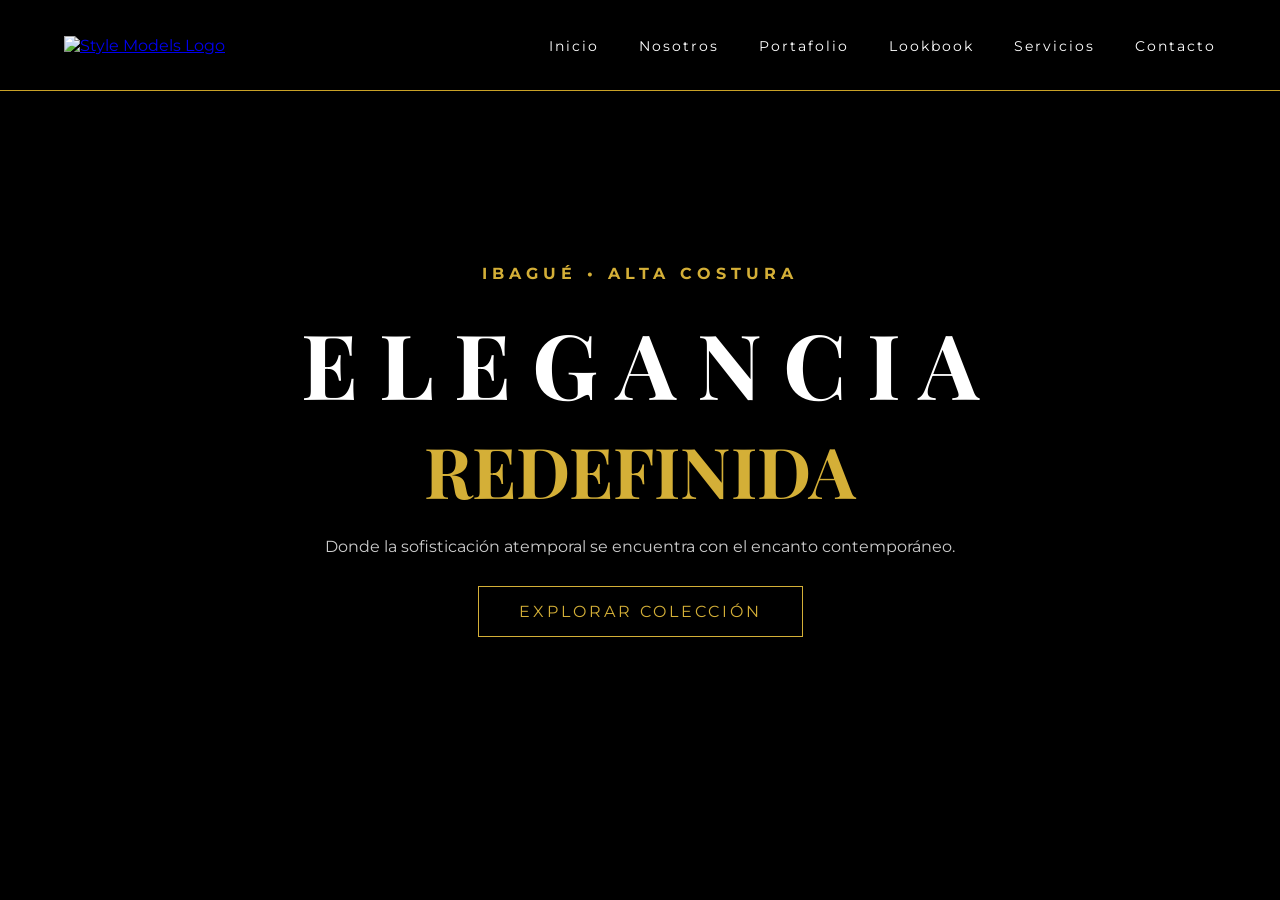
==== index.html @ 7d318db4 "Cambios de estilo de menu" ====
<!DOCTYPE html>
<html lang="es">

<head>
<meta charset="UTF-8">
<meta name="viewport" content="width=device-width, initial-scale=1.0">

<title>Style Models</title>

<link rel="stylesheet" href="css/style.css">

<script src="js/script.js"></script>


<link href="https://fonts.googleapis.com/css2?family=Playfair+Display:wght@400;600&family=Montserrat:wght@300;400&display=swap" rel="stylesheet">


<style>

</style>

</head>

<body>

<header class="header">

<div class="container nav-container">

<div class="logo">
<a href="index.html">
<img src="img/logo-horizontal.png" alt="Style Models Logo">
</a>
</div>

<nav>
<ul class="menu">

<li><a href="index.html">Inicio</a></li>
<li><a href="nosotros.html">Nosotros</a></li>
<li><a href="portafolio.html">Portafolio</a></li>
<li><a href="lookbook.html">Lookbook</a></li>
<li><a href="servicios.html">Servicios</a></li>
<li><a href="contactos.html">Contacto</a></li>

</ul>
</nav>

</div>

</header>


<section class="hero" style="background-image:url('img/hero.jpg');">

<div class="hero-content">

<h4>IBAGUÉ • ALTA COSTURA</h4>

<h1>
<span class="white">E L E G A N C I A</span><br>
</h1>
<h1>
<span class="gold">REDEFINIDA</span>
</h1>

<p>
Donde la sofisticación atemporal se encuentra con el encanto contemporáneo.
</p>

<a href="portafolio.html" class="btn">EXPLORAR COLECCIÓN</a>

</div>

</section>


<script src="js/script.js"></script>



</body>
</html>
---- css/style.css ----
*{
margin:0;
padding:0;
box-sizing:border-box;
}

body{

font-family:'Montserrat', sans-serif;
background:#000;
color:#fff;

}

/* NAVBAR */

.navegar{

display:flex;
justify-content:space-between;
align-items:center;
padding:25px 80px;
background:#000;

}

.logo span{

font-family:'Playfair Display', serif;
font-size:26px;
color:#d4af37;
letter-spacing:4px;

}

.logo p{

font-size:12px;
letter-spacing:3px;

}

.menu{

display:flex;
gap:30px;
list-style:none;

}

.menu a{

color:white;
text-decoration:none;
font-size:14px;
letter-spacing:2px;

}

.menu a:hover{

color:#d4af37;

}

/* HERO */

.hero{

height:100vh;
background-image: url("C:\Users\admin\Desktop\HTML, CSS, JS\PaginaOficialStyleModels\Imagenes\FondoInicio.png");
background-size: cover;
background-position: center;
background-repeat: no-repeat;

display:flex;
justify-content:center;
align-items:center;
text-align:center;

}

.hero-content h4{

color:#d4af37;
letter-spacing:5px;
margin-bottom:20px;

}

.hero-content h1{

font-family:'Playfair Display', serif;
font-size:70px;

}

.white{

color:white;

}

.gold{

color:#d4af37;

}

.hero-content p{

margin-top:20px;
color:#ccc;

}

.btn{

display:inline-block;
margin-top:30px;
padding:15px 40px;
border:1px solid #d4af37;
color:#d4af37;
text-decoration:none;
letter-spacing:3px;

}

/* ABOUT */

.about{

padding:120px 80px;

}

.about-header{

text-align:center;
margin-bottom:60px;

}

.subtitle{

color:#d4af37;
letter-spacing:5px;

}

.about-header h2{

font-family:'Playfair Display', serif;
font-size:50px;

}

.about-container{

display:grid;
grid-template-columns:1fr 1fr;
gap:50px;

}

.about-img img{

width:100%;

}

/* VALORES */

.valores{

padding:120px 80px;
text-align:center;

}

.valores-grid{

display:grid;
grid-template-columns:repeat(3,1fr);
gap:40px;
margin-top:50px;

}

.valor{

border:1px solid #d4af37;
padding:30px;

}

.valor p{

color:#ccc;

}

/* HEADER */

.header{

width:100%;
background:black;
border-bottom:1px solid #111;

}

/* CONTENEDOR GENERAL */

.container{

width:90%;
max-width:1200px;
margin:auto;

}

/* NAVBAR */

.nav-container{

display:flex;
align-items:center;
justify-content:space-between;
height:90px;

}

/* LOGO */

.logo span{

font-family:'Playfair Display', serif;
font-size:28px;
color:#d4af37;
letter-spacing:6px;

}

.logo p{

font-size:12px;
letter-spacing:4px;
color:white;

}

/* MENU */

.menu{

display:flex;
gap:40px;
list-style:none;

}

.menu a{

text-decoration:none;
color:white;
font-size:14px;
letter-spacing:2px;
transition:0.3s;

}

.menu a:hover{

color:#d4af37;

}


/* PORTFOLIO HERO */

.portfolio-hero{

padding:120px 0;
text-align:center;
background:#050505;

}

.portfolio-hero h1{

font-family:'Playfair Display', serif;
font-size:60px;
letter-spacing:5px;

}

.portfolio-hero p{

margin-top:20px;
color:#bbb;

}


/* GALERIA */

.portfolio{

padding:100px 0;

}

.portfolio-grid{

display:grid;
grid-template-columns:repeat(3,1fr);
gap:30px;

}

.model{

position:relative;
overflow:hidden;

}

.model img{

width:100%;
display:block;
transition:0.4s;

}

.model:hover img{

transform:scale(1.1);

}

/* OVERLAY */

.overlay{

position:absolute;
bottom:0;
left:0;
right:0;
background:rgba(0,0,0,0.6);
color:white;
padding:20px;
text-align:center;
opacity:0;
transition:0.4s;

}

.model:hover .overlay{

opacity:1;

}

.overlay h3{

color:#d4af37;
letter-spacing:3px;

}


/* RESPONSIVE */

@media(max-width:900px){

.portfolio-grid{

grid-template-columns:1fr 1fr;

}

}

@media(max-width:600px){

.portfolio-grid{

grid-template-columns:1fr;

}

}


/* ========================= */
/* ESTILOS SOLO PARA NOSOTROS.HTML */
/* ========================= */

/* CONTENEDOR GENERAL */
.about{
padding:120px 80px;
}

/* TITULO */
.about h1{
font-family:'Playfair Display', serif;
font-size:50px;
margin-bottom:50px;
}

/* SUBTITULO */
.subtitle{
color:#d4af37;
letter-spacing:4px;
margin-bottom:10px;
}

/* CONTENIDO TEXTO + IMAGEN */

.about-container{
display:grid;
grid-template-columns:1fr 1fr;
gap:50px;
margin-top:40px;
}

.about-text h2{
font-family:'Playfair Display', serif;
margin-bottom:20px;
}

.about-text p{
color:#ccc;
line-height:1.8;
margin-bottom:20px;
}

/* IMAGEN */

.about-image img{
width:100%;
}

/* ESTADISTICAS */

.stats{
display:grid;
grid-template-columns:repeat(4,1fr);
gap:40px;
margin-top:80px;
text-align:center;
}

.stat h3{
font-size:40px;
color:#d4af37;
}

.stat p{
font-size:13px;
letter-spacing:2px;
margin-top:10px;
color:#aaa;
}

/* VALORES */

.values-title{
font-family:'Playfair Display', serif;
font-size:40px;
text-align:center;
margin-top:120px;
margin-bottom:40px;
}

.values{
display:grid;
grid-template-columns:repeat(3,1fr);
gap:30px;
}

.value-card{
border:1px solid #d4af37;
padding:30px;
text-align:center;
}

.value-card h3{
color:#d4af37;
margin-bottom:15px;
letter-spacing:2px;
}

.value-card p{
color:#ccc;
font-size:14px;
}

/* FRASE */

.quote{
text-align:center;
margin-top:80px;
font-style:italic;
color:#bbb;
}

.quote span{
display:block;
margin-top:10px;
color:#d4af37;
}

/* ========================= */
/* PORTAFOLIO PAGE */
/* ========================= */

.portfolio-hero{

text-align:center;
padding:120px 20px;
background:#050505;

}

.portfolio-hero h1{

font-family:'Playfair Display', serif;
font-size:70px;
letter-spacing:6px;
margin:20px 0;


}

.portfolio-text{

max-width:700px;
margin:auto;
color:#aaa;
line-height:1.6;

}

/* GALERIA MODELOS */

.portfolio-models{

padding:80px 80px;

}

.portfolio-grid{

display:grid;
grid-template-columns:repeat(4,1fr);
gap:30px;

}

/* CARD MODELO */

.model-card{

position:relative;
overflow:hidden;

}

.model-card img{

width:100%;
display:block;
transition:0.4s;

}

/* HOVER */

.model-card:hover img{

transform:scale(1.1);
filter:brightness(60%);

}

/* NOMBRE */

.model-name{

position:absolute;
bottom:20px;
left:20px;
color:white;
font-size:14px;
letter-spacing:3px;
font-family:'Playfair Display', serif;

}

/* FOOTER */

.portfolio-footer{

text-align:center;
padding:60px 20px;
letter-spacing:4px;
color:#888;
font-size:13px;

}

/* RESPONSIVE */

@media(max-width:1100px){

.portfolio-grid{

grid-template-columns:repeat(2,1fr);

}

}

@media(max-width:600px){

.portfolio-grid{

grid-template-columns:1fr;

}

}

/* LOOKBOOK */

.lookbook-page{
background:black;
color:white;
font-family:'Playfair Display', serif;
}

/* titulo */

.lookbook-header{
text-align:center;
padding:80px 20px 50px 20px;
}

.lookbook-header .coleccion{
letter-spacing:6px;
font-size:14px;
color:#c9a227;
margin-bottom:10px;
}

.lookbook-header h1{
font-size:70px;
letter-spacing:8px;
font-weight:300;
margin-bottom:20px;
}

.linea{
width:80px;
height:2px;
background:#c9a227;
margin:auto;
}

/* grid */

.lookbook-grid{
width:90%;
margin:auto;
display:grid;
grid-template-columns:repeat(3,1fr);
gap:30px;
padding-bottom:60px;
}

.lookbook-item{
position:relative;
overflow:hidden;
}

.lookbook-item img{
width:100%;
height:420px;
object-fit:cover;
display:block;
transition:0.4s;
}

.lookbook-item:hover img{
transform:scale(1.05);
}

.lookbook-item span{
position:absolute;
bottom:20px;
left:20px;
font-size:18px;
letter-spacing:3px;
}

/* footer */

.lookbook-footer{
text-align:center;
padding:40px;
letter-spacing:4px;
font-size:12px;
color:#aaa;
}


/* ===== SERVICIOS ===== */

.servicios-page{
background:#0a0a0a;
color:white;
font-family:'Playfair Display', serif;
}


/* titulo */

.servicios-header{
text-align:center;
padding:90px 20px 50px;
}

.servicios-sub{
color:#c9a227;
letter-spacing:6px;
font-size:14px;
margin-bottom:10px;
padding-top:60px;
text-align:center;
}

.servicios-header h1{
font-size:70px;
letter-spacing:6px;
font-weight:300;
margin-bottom:20px;
}

.linea-servicios{
width:70px;
height:2px;
background:#c9a227;
margin:auto;
}



/* grid */

.servicios-grid{

width:85%;
margin:auto;

display:grid;
grid-template-columns:repeat(2,1fr);

gap:40px;
padding-bottom:80px;

}


/* card */

.servicio-card{

border:1px solid rgba(201,162,39,0.4);
padding:40px;
transition:0.4s;

}

.servicio-card:hover{
border:1px solid #c9a227;
transform:translateY(-5px);
}


/* icono */

.icono{

width:50px;
height:50px;

border:1px solid #c9a227;

display:flex;
align-items:center;
justify-content:center;

margin-bottom:20px;
}

.icono i{
color:#c9a227;
font-size:20px;
}


/* titulos */

.servicio-card h2{

letter-spacing:4px;
font-weight:400;

margin-bottom:15px;
}


/* texto */

.servicio-card p{

color:#aaa;
line-height:1.6;
margin-bottom:20px;

}


/* tags */

.tags span{

border:1px solid #c9a227;

padding:6px 12px;

margin-right:10px;

font-size:12px;

display:inline-block;

margin-bottom:8px;

color:#c9a227;

}



/* CTA */

.servicios-cta{

text-align:center;

padding:60px 20px;

}

.servicios-cta p{

margin-bottom:30px;

color:#ccc;

letter-spacing:2px;

}

.btn-servicios{

border:1px solid #c9a227;

padding:15px 40px;

text-decoration:none;

color:#c9a227;

letter-spacing:3px;

transition:0.3s;

}

.btn-servicios:hover{

background:#c9a227;

color:black;

}

/* ===== CONTACTO ===== */

.contacto-page{
background:#070707;
color:white;
font-family:'Playfair Display', serif;
}



/* TITULO */

.contacto-header{
text-align:center;
padding:90px 20px 60px;
}

.contacto-sub{
color:#c9a227;
letter-spacing:6px;
font-size:14px;
margin-bottom:10px;
padding-top:60px;
text-align:center;
}

.contacto-header h1{
font-size:70px;
letter-spacing:6px;
font-weight:300;
margin-bottom:20px;
}

.linea-contacto{
width:70px;
height:2px;
background:#c9a227;
margin:auto;
}



/* CONTENEDOR */

.contacto-contenedor{

width:85%;
margin:auto;

display:grid;
grid-template-columns:1fr 1fr;

gap:80px;

padding-bottom:80px;

}



/* INFO */

.contacto-info h2{
font-size:28px;
letter-spacing:3px;
margin-bottom:20px;
}

.contacto-info p{
color:#aaa;
line-height:1.6;
margin-bottom:40px;
}



/* ITEMS */

.info-item{

display:flex;
align-items:flex-start;

gap:20px;

margin-bottom:25px;

}

.icono-contacto{

width:45px;
height:45px;

border:1px solid #c9a227;

display:flex;
align-items:center;
justify-content:center;

}

.icono-contacto i{
color:#c9a227;
}

.info-item h4{
color:#c9a227;
letter-spacing:2px;
font-size:12px;
margin-bottom:5px;
}



/* HORARIO */

.horario{

border:1px solid rgba(201,162,39,0.3);

padding:25px;

margin-top:40px;

}

.horario h4{
color:#c9a227;
letter-spacing:3px;
margin-bottom:20px;
}

.horario-item{

display:flex;
justify-content:space-between;

margin-bottom:10px;

color:#aaa;

}



/* FORMULARIO */

.contacto-form input,
.contacto-form textarea{

width:100%;

background:transparent;

border:none;

border-bottom:1px solid rgba(201,162,39,0.4);

padding:15px 0;

margin-bottom:30px;

color:white;

font-size:14px;

}

.contacto-form textarea{
height:120px;
resize:none;
}



.contacto-form button{

width:100%;

padding:18px;

background:transparent;

border:1px solid #c9a227;

color:#c9a227;

letter-spacing:3px;

cursor:pointer;

transition:0.3s;

}

.contacto-form button:hover{

background:#c9a227;

color:black;

}



/* FOOTER */

.footer-contacto{

border-top:1px solid rgba(201,162,39,0.2);

margin-top:80px;

padding:40px 8%;

display:flex;

justify-content:space-between;

color:#aaa;

font-size:14px;

}

.footer-logo{
color:#c9a227;
letter-spacing:4px;
}

.white{
font-size:90px;
}

/* ===== BARRA DE MENU TRANSPARENTE ===== */

.header{

background: rgba(0,0,0,0.55); /* negro con transparencia */

backdrop-filter: blur(6px); /* efecto vidrio elegante */

border-bottom: 1px solid #c9a227; /* línea dorada abajo */

position: fixed;

width: 100%;

top: 0;

left: 0;

z-index: 1000;

}

/* ===== EFECTO HOVER MENU ===== */

.menu li a{
color: white;
text-decoration: none;
position: relative;
transition: color 0.3s ease;
}


/* texto dorado al pasar el mouse */
.menu li a:hover{
color:#c9a227;
}


/* linea dorada oculta */
.menu li a::after{

content:"";

position:absolute;

left:0;
bottom:-5px;

width:0;

height:2px;

background:#c9a227;

transition:width 0.3s ease;

}


/* linea aparece al pasar el mouse */
.menu li a:hover::after{

width:100%;

}

/* ===== ARREGLO LOOKBOOK HEADER ===== */

.lookbook-header{

padding-top:160px;

text-align:center;

}


.portfolio-hero .subtitle{

color:#c9a227;

letter-spacing:8px;

font-size:14px;

text-transform:uppercase;

}

/* ===== ESTILO COLECCION LOOKBOOK ===== */

.lookbook-header .coleccion{

color:#c9a227;      /* dorado */

letter-spacing:8px;

font-size:14px;

text-transform:uppercase;

font-weight:500;

}

.section-subtitle{
color:#c9a227;
letter-spacing:8px;
font-size:14px;
text-transform:uppercase;
}

/* ===== IMAGEN NOSOTROS ===== */

.about-image img{

width:80%;       /* hace la imagen más pequeña */

max-width:420px; /* tamaño máximo */

height:auto;

border-radius:6px;

display:block;

margin:auto;

}

/* ===== CORRECCIÓN TIPOGRAFÍA DEL MENU EN LOOKBOOK ===== */

.lookbook-page .menu a{
font-family:'Montserrat', sans-serif;
font-size:14px;
letter-spacing:2px;
}

/* ===== AJUSTE TEXTO SECCION NOSOTROS ===== */

.about-text{
margin-left:40px;   /* mueve el texto un poco hacia la derecha */
max-width:520px;    /* mantiene el bloque de texto más elegante */
}

/* ===== AJUSTE POSICIÓN TEXTO SECCIÓN NOSOTROS ===== */

.about .subtitle,
.about h1{
margin-left:60px;   /* mueve LEGADO & VISIÓN y QUIÉNES SOMOS a la derecha */
}

.about-text{
margin-left:60px;   /* mueve todo el bloque de texto */
max-width:520px;    /* mejora la lectura del texto */
}

/* ===== AJUSTAR POSICION IMAGEN NOSOTROS ===== */

.about-image{
margin-top:-110px; /* sube la imagen */
}


/* ===== MENU OCULTO AUTOMATICO ===== */

.header{
transition: transform 0.4s ease;
}

.header.hide-menu{
transform: translateY(-100%);
}
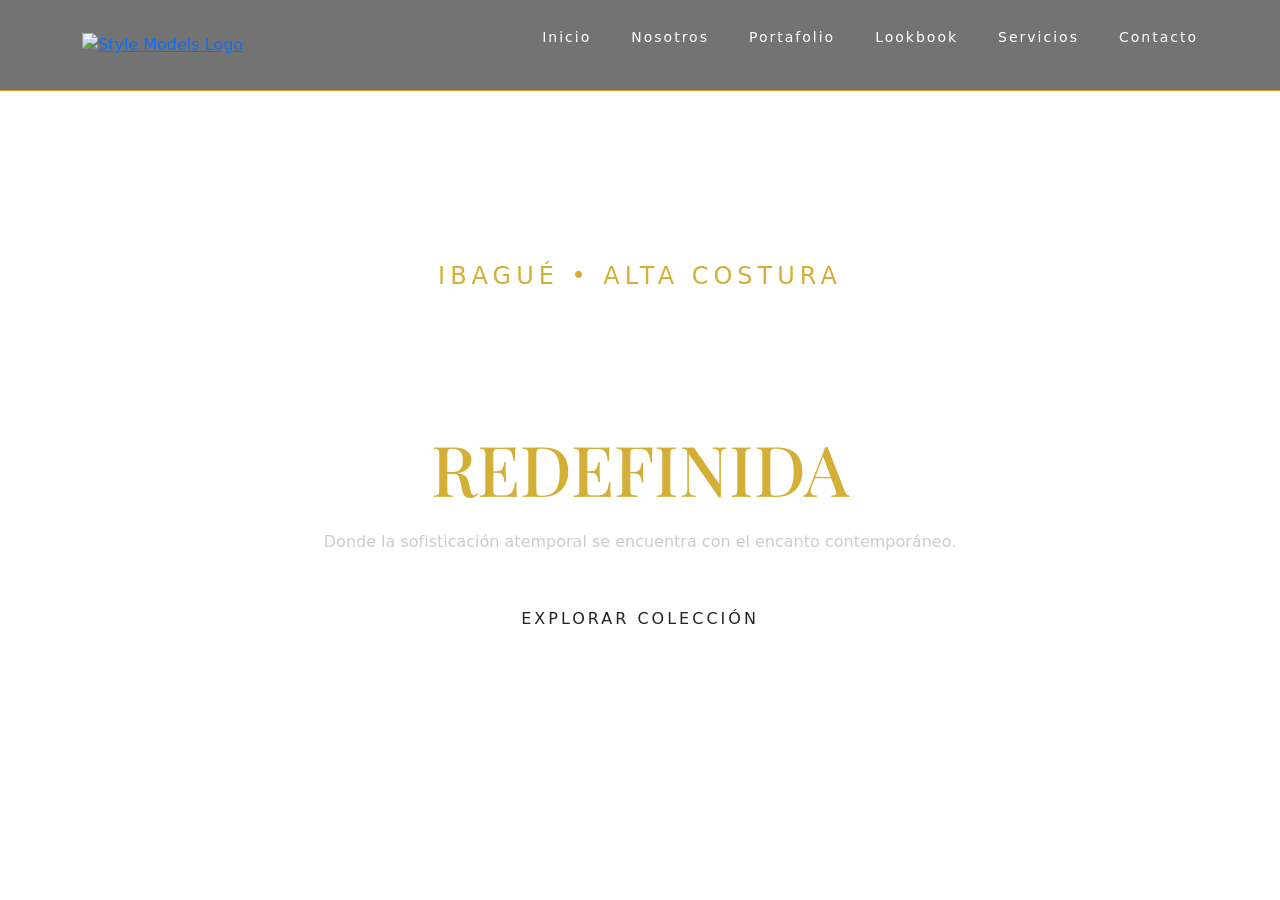
==== commit 0f488684: "agregacion botstrap en el index dela pagina" ====
--- a/index.html
+++ b/index.html
@@ -2,15 +2,16 @@
 <html lang="es">
 
 <head>
+
+    <!-- Bootstrap CSS -->
+<link href="https://cdn.jsdelivr.net/npm/bootstrap@5.3.3/dist/css/bootstrap.min.css" rel="stylesheet">
+
 <meta charset="UTF-8">
 <meta name="viewport" content="width=device-width, initial-scale=1.0">
 
 <title>Style Models</title>
 
 <link rel="stylesheet" href="css/style.css">
-
-<script src="js/script.js"></script>
-
 
 <link href="https://fonts.googleapis.com/css2?family=Playfair+Display:wght@400;600&family=Montserrat:wght@300;400&display=swap" rel="stylesheet">
 
@@ -74,10 +75,10 @@
 
 </section>
 
-
 <script src="js/script.js"></script>
 
-
+<!-- Bootstrap CSS -->
+<link href="https://cdn.jsdelivr.net/npm/bootstrap@5.3.3/dist/css/bootstrap.min.css" rel="stylesheet">
 
 </body>
 </html>
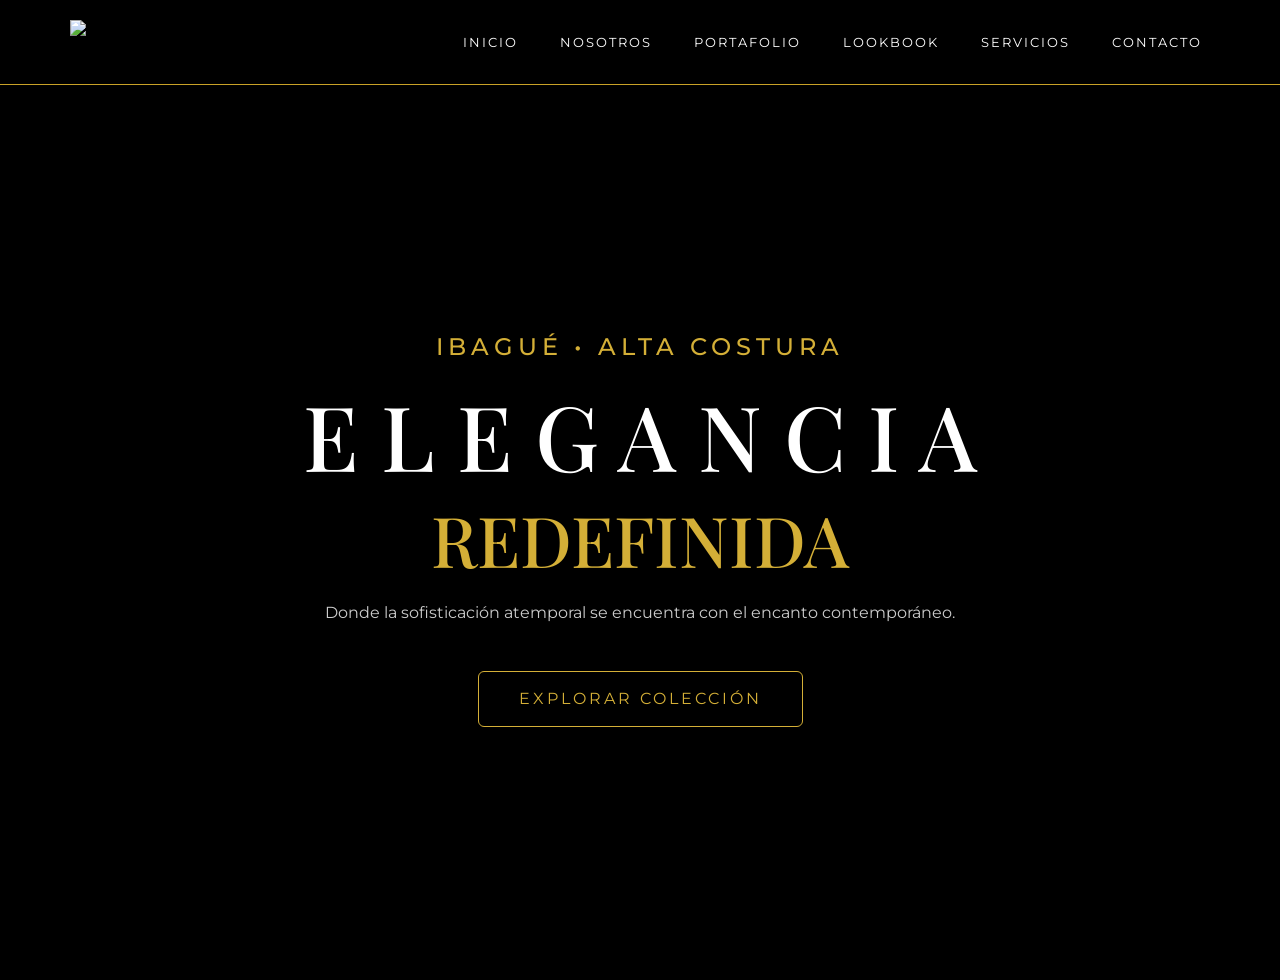
==== commit da78037e: "pagina ya casi lista" ====
--- a/index.html
+++ b/index.html
@@ -16,41 +16,11 @@
 <link href="https://fonts.googleapis.com/css2?family=Playfair+Display:wght@400;600&family=Montserrat:wght@300;400&display=swap" rel="stylesheet">
 
 
-<style>
-
-</style>
-
 </head>
 
 <body>
 
-<header class="header">
-
-<div class="container nav-container">
-
-<div class="logo">
-<a href="index.html">
-<img src="img/logo-horizontal.png" alt="Style Models Logo">
-</a>
-</div>
-
-<nav>
-<ul class="menu">
-
-<li><a href="index.html">Inicio</a></li>
-<li><a href="nosotros.html">Nosotros</a></li>
-<li><a href="portafolio.html">Portafolio</a></li>
-<li><a href="lookbook.html">Lookbook</a></li>
-<li><a href="servicios.html">Servicios</a></li>
-<li><a href="contactos.html">Contacto</a></li>
-
-</ul>
-</nav>
-
-</div>
-
-</header>
-
+<div id="menu-container"></div>
 
 <section class="hero" style="background-image:url('img/hero.jpg');">
 
@@ -77,8 +47,7 @@
 
 <script src="js/script.js"></script>
 
-<!-- Bootstrap CSS -->
-<link href="https://cdn.jsdelivr.net/npm/bootstrap@5.3.3/dist/css/bootstrap.min.css" rel="stylesheet">
+<script src="https://cdn.jsdelivr.net/npm/bootstrap@5.3.3/dist/js/bootstrap.bundle.min.js"></script>
 
 </body>
 </html>
--- a/css/style.css
+++ b/css/style.css
@@ -27,9 +27,9 @@
 .logo span{
 
 font-family:'Playfair Display', serif;
-font-size:26px;
+font-size:2px;
 color:#d4af37;
-letter-spacing:4px;
+letter-spacing:1px;
 
 }
 
@@ -722,7 +722,7 @@
 .servicios-page{
 background:#0a0a0a;
 color:white;
-font-family:'Playfair Display', serif;
+font-family: uppercase
 }
 
 
@@ -740,6 +740,7 @@
 margin-bottom:10px;
 padding-top:60px;
 text-align:center;
+text-transform:uppercase;
 }
 
 .servicios-header h1{
@@ -747,6 +748,8 @@
 letter-spacing:6px;
 font-weight:300;
 margin-bottom:20px;
+text-transform: 'Playfair Display', serif;
+
 }
 
 .linea-servicios{
@@ -1308,3 +1311,325 @@
 .header.hide-menu{
 transform: translateY(-100%);
 }
+
+/* Header fijo */
+.header{
+    position: fixed;
+    top: 0;
+    width: 100%;
+    transition: top 0.4s ease;
+    z-index: 1000;
+}
+
+/* Cuando se oculta */
+.header.hide{
+    top: -120px;
+}
+
+.nav-container{
+    display: flex;
+    align-items: center;
+    justify-content: space-between;
+    height: 80px; /* altura del menu */
+}
+
+.logo{
+    height: 80px;
+    display: flex;
+    align-items: center;
+}
+
+.logo img{
+    height: 60px;
+    width: auto;
+    display: block;
+}
+
+.logocontac img{
+    height: 100px;
+    width: auto;
+    display: block;
+}
+
+.navbar-toggler{
+border: none;
+}
+
+.navbar-toggler-icon{
+filter: invert(1);
+}
+
+/* NAVBAR STYLE MODELS */
+
+.custom-navbar{
+background:#000;
+padding:15px 0;
+transition:all 0.3s ease;
+}
+
+.nav-container{
+display:flex;
+align-items:center;
+justify-content:space-between;
+}
+
+/* LOGO */
+
+.logo img{
+height:45px;
+width:auto;
+}
+
+/* MENU */
+
+.menu{
+gap:25px;
+}
+
+.navbar-nav .nav-link{
+color:#fff;
+font-family:'Montserrat', sans-serif;
+font-size:14px;
+letter-spacing:2px;
+text-transform:uppercase;
+transition:0.3s;
+}
+
+/* HOVER elegante */
+
+.navbar-nav .nav-link:hover{
+color:#c9a227;
+}
+
+/* ICONO HAMBURGUESA */
+
+.navbar-toggler{
+border:none;
+}
+
+.navbar-toggler-icon{
+filter:invert(1);
+}
+
+/* NAVBAR STYLE MODELS */
+
+.navbar-stylemodels{
+
+background: rgba(0,0,0,0.65); /* transparencia */
+backdrop-filter: blur(6px); /* efecto vidrio elegante */
+
+padding:15px 0;
+
+border-bottom:1px solid #c9a227; /* linea dorada */
+
+transition: all 0.3s ease;
+
+}
+
+/* CONTENEDOR */
+
+.nav-container{
+display:flex;
+align-items:center;
+justify-content:space-between;
+}
+
+/* LOGO */
+
+.logo img{
+height:45px;
+width:auto;
+}
+
+/* MENU */
+
+.navbar-nav{
+gap:25px;
+}
+
+/* LINKS */
+
+.navbar-stylemodels .nav-link{
+
+color:white;
+font-family:'Montserrat', sans-serif;
+
+font-size:14px;
+
+letter-spacing:2px;
+
+text-transform:uppercase;
+
+transition:0.3s;
+
+}
+
+/* HOVER */
+
+.navbar-stylemodels .nav-link:hover{
+
+color:#c9a227;
+
+}
+
+/* BOTON HAMBURGUESA */
+
+.navbar-toggler{
+border:none;
+}
+
+.navbar-toggler-icon{
+filter:invert(1);
+}
+
+.hero{
+margin-top:80px;
+}
+
+/* CONTENEDOR DEL NAVBAR MÁS COMPACTO */
+
+.navbar-container{
+
+max-width:1200px;   /* ancho igual al diseño original */
+
+margin:auto;
+
+padding-left:0px;
+padding-right:0px;
+
+display:flex;
+align-items:center;
+justify-content:space-between;
+
+}
+
+.navbar-nav{
+
+gap:1px;
+
+}
+
+/* NAVBAR MÁS DELGADO */
+
+.navbar-stylemodels{
+
+background: rgba(0,0,0,0.65);
+backdrop-filter: blur(2px);
+
+padding:2px 0;   /* antes estaba en 15px */
+
+border-bottom:1px solid #c9a227;
+
+transition:all 0.3s ease;
+
+}
+
+
+.navbar-stylemodels .nav-link{
+
+color:white;
+
+font-family:'Montserrat', sans-serif;
+
+font-size:13px;
+
+letter-spacing:2px;
+
+text-transform:uppercase;
+
+padding:6px 12px;  /* reduce altura */
+
+}
+
+.navbar-container{
+
+max-width:1140px;
+
+margin:auto;
+
+display:flex;
+align-items:center;
+justify-content:space-between;
+
+}
+
+.navbar-stylemodels{
+transition: top 0.4s ease, background 0.3s ease;
+}
+
+/* LINKS DEL MENU */
+
+.navbar-stylemodels .nav-link{
+position: relative;
+color: white;
+font-family: 'Montserrat', sans-serif;
+margin-left: 25px;
+}
+
+/* LINEA OCULTA */
+
+.navbar-stylemodels .nav-link::after{
+content: "";
+position: absolute;
+left: 0;
+bottom: -5px;
+width: 0%;
+height: 2px;
+background-color: #c9a227;
+transition: width 0.3s ease;
+}
+
+/* ANIMACION AL PASAR EL MOUSE */
+
+.navbar-stylemodels .nav-link:hover::after{
+width: 100%;
+}
+
+/* LINKS DEL MENU */
+
+.navbar-stylemodels .nav-link{
+position: relative;
+color: white;
+font-family: 'Montserrat', sans-serif;
+margin-left: 25px;
+padding-bottom: 5px;
+}
+
+/* LINEA ANIMADA DESDE EL CENTRO */
+
+.navbar-stylemodels .nav-link::after{
+content: "";
+position: absolute;
+left: 50%;
+bottom: 0;
+width: 0;
+height: 1px;
+background-color: #c9a227;
+transition: all 0.35s ease;
+transform: translateX(-50%);
+}
+
+/* HOVER */
+
+.navbar-stylemodels .nav-link:hover::after{
+width: 100%;
+}
+
+/* PAGINA ACTIVA */
+
+.navbar-stylemodels .nav-link.active::after{
+width: 100%;
+}
+
+.navbar-stylemodels .nav-link.active{
+color: #c9a227;
+}
+
+.subtitle{
+font-family: 'Montserrat', sans-serif;
+letter-spacing: 4px;
+font-size: 14px;
+color: #c9a227;
+text-transform: uppercase;
+margin-bottom: 15px;
+}
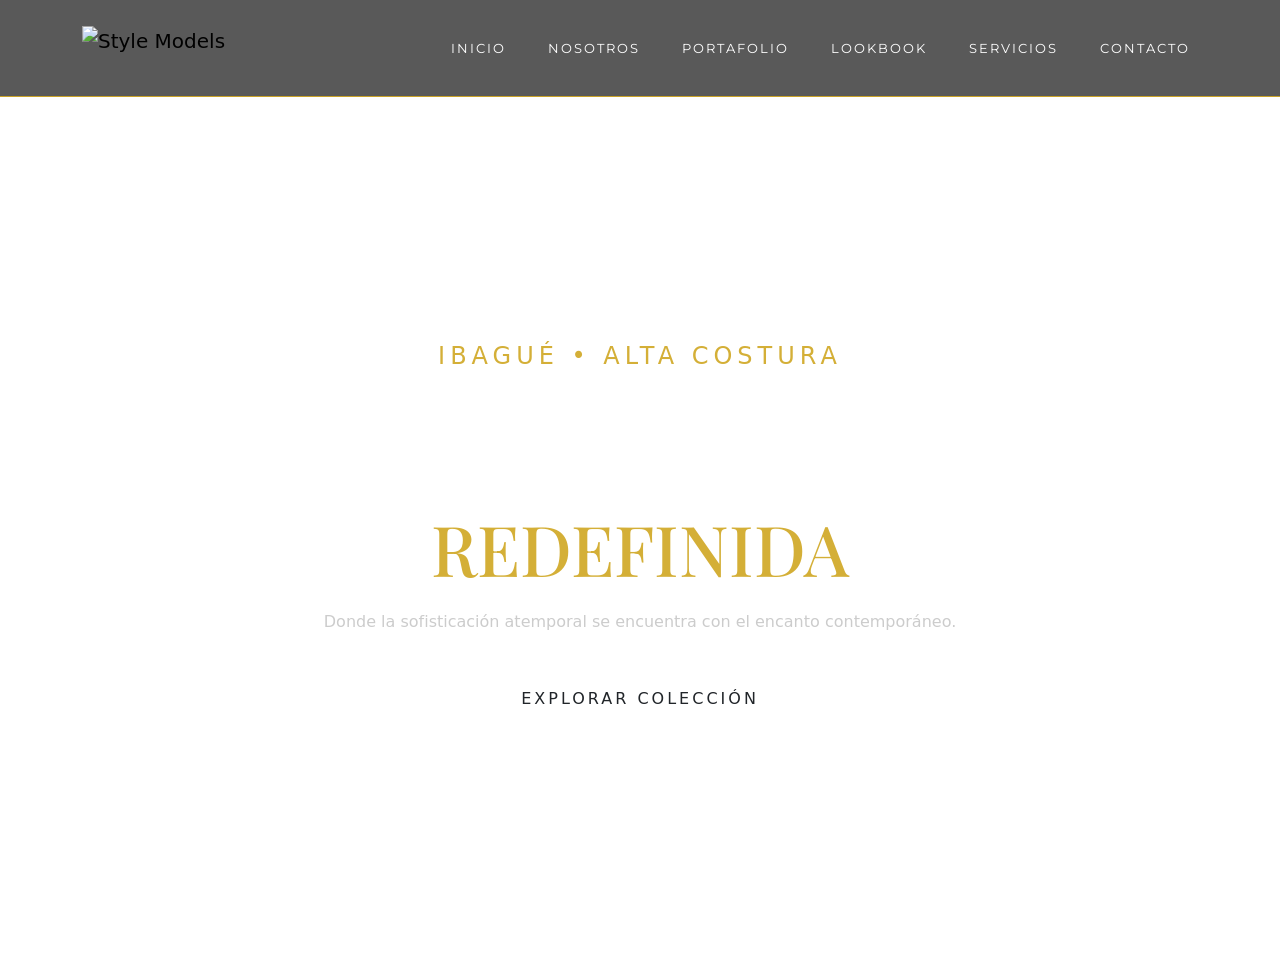
==== commit fb9a740d: "aplicacion del bootstrap" ====
--- a/index.html
+++ b/index.html
@@ -4,6 +4,7 @@
 <head>
 
     <!-- Bootstrap CSS -->
+
 <link href="https://cdn.jsdelivr.net/npm/bootstrap@5.3.3/dist/css/bootstrap.min.css" rel="stylesheet">
 
 <meta charset="UTF-8">
@@ -49,5 +50,7 @@
 
 <script src="https://cdn.jsdelivr.net/npm/bootstrap@5.3.3/dist/js/bootstrap.bundle.min.js"></script>
 
+<link href="https://cdn.jsdelivr.net/npm/bootstrap@5.3.3/dist/css/bootstrap.min.css" rel="stylesheet">
+
 </body>
 </html>
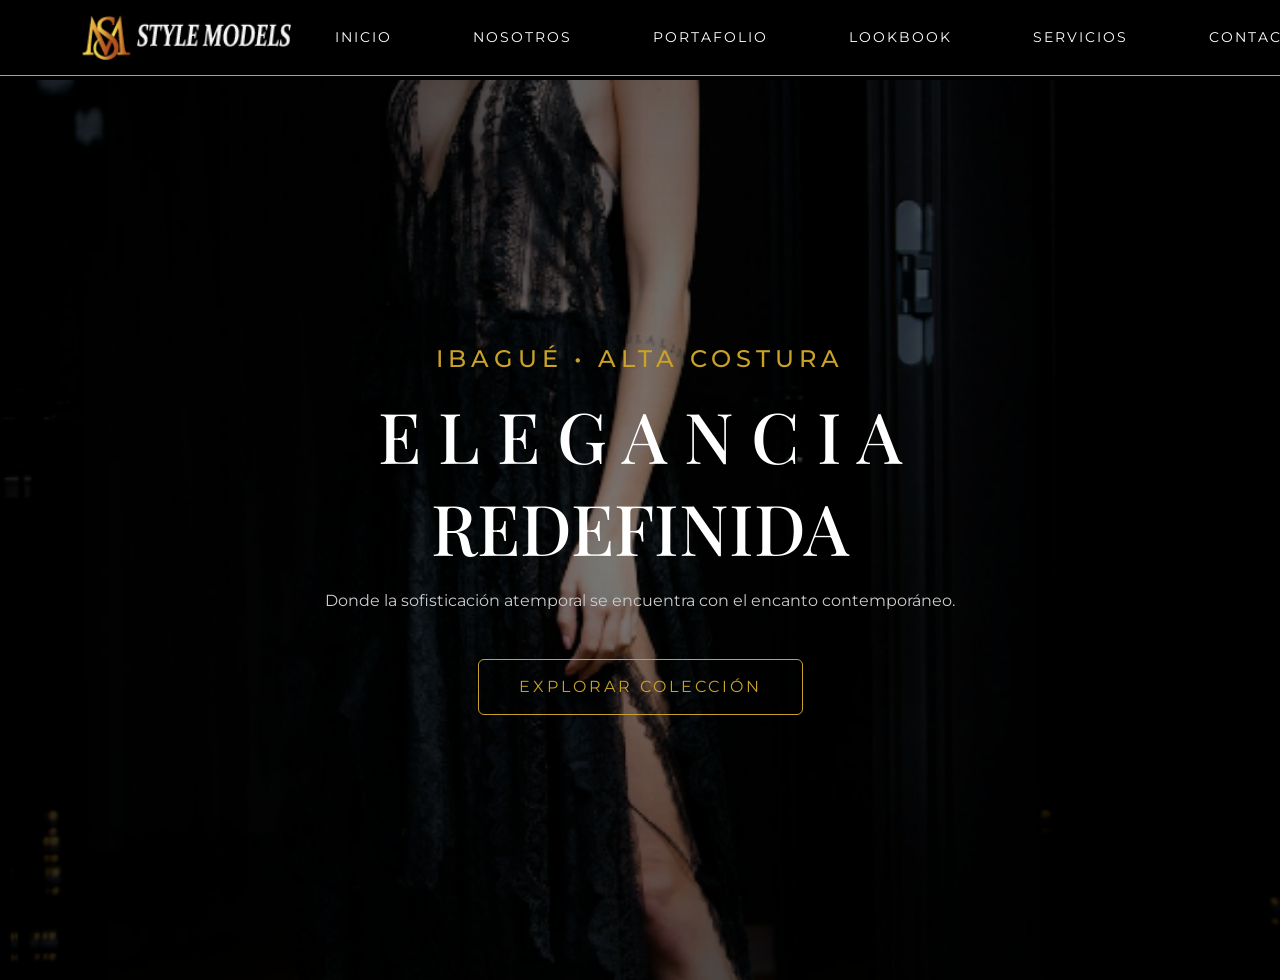
==== commit 2776c7d1: "Refactor code structure for improved readability and maintainability" ====
--- a/index.html
+++ b/index.html
@@ -3,9 +3,12 @@
 
 <head>
 
+<link rel="icon" type="image/png" href="img/favicon.png">
+
     <!-- Bootstrap CSS -->
 
 <link href="https://cdn.jsdelivr.net/npm/bootstrap@5.3.3/dist/css/bootstrap.min.css" rel="stylesheet">
+
 
 <meta charset="UTF-8">
 <meta name="viewport" content="width=device-width, initial-scale=1.0">
@@ -46,11 +49,9 @@
 
 </section>
 
-<script src="js/script.js"></script>
-
 <script src="https://cdn.jsdelivr.net/npm/bootstrap@5.3.3/dist/js/bootstrap.bundle.min.js"></script>
 
-<link href="https://cdn.jsdelivr.net/npm/bootstrap@5.3.3/dist/css/bootstrap.min.css" rel="stylesheet">
+<script src="js/script.js"></script>
 
 </body>
 </html>
--- a/css/style.css
+++ b/css/style.css
@@ -1,3 +1,7 @@
+/* ========================= */
+/* RESET */
+/* ========================= */
+
 *{
 margin:0;
 padding:0;
@@ -5,425 +9,185 @@
 }
 
 body{
-
 font-family:'Montserrat', sans-serif;
 background:#000;
 color:#fff;
-
-}
-
+}
+
+/* ========================= */
+/* CONTENEDOR GENERAL */
+/* ========================= */
+
+.container{
+width:90%;
+max-width:1200px;
+margin:auto;
+}
+
+/* ========================= */
 /* NAVBAR */
-
-.navegar{
-
+/* ========================= */
+
+.navbar-stylemodels{
+background:rgba(0,0,0,0.65);
+backdrop-filter:blur(6px);
+border-bottom:1px solid #c9a227;
+padding:10px 0;
+transition:0.3s;
+}
+
+.navbar-container{
+max-width:1140px;
+margin:auto;
 display:flex;
+align-items:center;
 justify-content:space-between;
-align-items:center;
-padding:25px 80px;
-background:#000;
-
-}
-
-.logo span{
-
-font-family:'Playfair Display', serif;
-font-size:2px;
-color:#d4af37;
-letter-spacing:1px;
-
-}
-
-.logo p{
-
-font-size:12px;
-letter-spacing:3px;
-
-}
-
-.menu{
-
-display:flex;
-gap:30px;
-list-style:none;
-
-}
-
-.menu a{
-
+}
+
+/* LOGO */
+
+.logo img{
+height:45px;
+width:auto;
+}
+
+/* MENU */
+
+.navbar-nav{
+gap:25px;
+}
+
+.navbar-stylemodels .nav-link{
 color:white;
-text-decoration:none;
 font-size:14px;
 letter-spacing:2px;
-
-}
-
-.menu a:hover{
-
-color:#d4af37;
-
-}
-
+text-transform:uppercase;
+position:relative;
+transition:0.3s;
+}
+
+/* HOVER TEXTO */
+
+.navbar-stylemodels .nav-link:hover{
+color:#c9a227;
+}
+
+/* LINEA ANIMADA */
+
+.navbar-stylemodels .nav-link::after{
+content:"";
+position:absolute;
+left:50%;
+bottom:-5px;
+width:0;
+height:2px;
+background:#c9a227;
+transform:translateX(-50%);
+transition:0.3s;
+}
+
+.navbar-stylemodels .nav-link:hover::after{
+width:100%;
+}
+
+/* PAGINA ACTIVA */
+
+.navbar-stylemodels .nav-link.active{
+color:#c9a227;
+}
+
+.navbar-stylemodels .nav-link.active::after{
+width:100%;
+}
+
+/* BOTON HAMBURGUESA */
+
+.navbar-toggler{
+border:1px solid #c9a227;
+}
+
+.navbar-toggler-icon{
+filter:invert(1);
+}
+
+/* ========================= */
 /* HERO */
+/* ========================= */
 
 .hero{
-
 height:100vh;
-background-image: url("C:\Users\admin\Desktop\HTML, CSS, JS\PaginaOficialStyleModels\Imagenes\FondoInicio.png");
-background-size: cover;
-background-position: center;
-background-repeat: no-repeat;
-
+background-size:cover;
+background-position:center;
 display:flex;
+align-items:center;
 justify-content:center;
-align-items:center;
 text-align:center;
-
+margin-top:80px;
 }
 
 .hero-content h4{
-
-color:#d4af37;
+color:#c9a227;
 letter-spacing:5px;
 margin-bottom:20px;
-
 }
 
 .hero-content h1{
-
 font-family:'Playfair Display', serif;
 font-size:70px;
-
-}
-
-.white{
-
-color:white;
-
-}
-
-.gold{
-
-color:#d4af37;
-
 }
 
 .hero-content p{
-
 margin-top:20px;
 color:#ccc;
-
 }
 
 .btn{
-
 display:inline-block;
 margin-top:30px;
 padding:15px 40px;
-border:1px solid #d4af37;
-color:#d4af37;
+border:1px solid #c9a227;
+color:#c9a227;
 text-decoration:none;
 letter-spacing:3px;
-
-}
-
-/* ABOUT */
+transition:0.3s;
+}
+
+.btn:hover{
+background:#c9a227;
+color:black;
+}
+
+/* ========================= */
+/* TITULOS GENERALES */
+/* ========================= */
+
+.subtitle{
+color:#c9a227;
+letter-spacing:4px;
+font-size:14px;
+text-transform:uppercase;
+margin-bottom:15px;
+}
+
+/* ========================= */
+/* NOSOTROS */
+/* ========================= */
 
 .about{
-
-padding:120px 80px;
-
-}
-
-.about-header{
-
-text-align:center;
-margin-bottom:60px;
-
-}
-
-.subtitle{
-
-color:#d4af37;
-letter-spacing:5px;
-
-}
-
-.about-header h2{
-
-font-family:'Playfair Display', serif;
-font-size:50px;
-
-}
-
-.about-container{
-
-display:grid;
-grid-template-columns:1fr 1fr;
-gap:50px;
-
-}
-
-.about-img img{
-
-width:100%;
-
-}
-
-/* VALORES */
-
-.valores{
-
-padding:120px 80px;
-text-align:center;
-
-}
-
-.valores-grid{
-
-display:grid;
-grid-template-columns:repeat(3,1fr);
-gap:40px;
-margin-top:50px;
-
-}
-
-.valor{
-
-border:1px solid #d4af37;
-padding:30px;
-
-}
-
-.valor p{
-
-color:#ccc;
-
-}
-
-/* HEADER */
-
-.header{
-
-width:100%;
-background:black;
-border-bottom:1px solid #111;
-
-}
-
-/* CONTENEDOR GENERAL */
-
-.container{
-
-width:90%;
-max-width:1200px;
-margin:auto;
-
-}
-
-/* NAVBAR */
-
-.nav-container{
-
-display:flex;
-align-items:center;
-justify-content:space-between;
-height:90px;
-
-}
-
-/* LOGO */
-
-.logo span{
-
-font-family:'Playfair Display', serif;
-font-size:28px;
-color:#d4af37;
-letter-spacing:6px;
-
-}
-
-.logo p{
-
-font-size:12px;
-letter-spacing:4px;
-color:white;
-
-}
-
-/* MENU */
-
-.menu{
-
-display:flex;
-gap:40px;
-list-style:none;
-
-}
-
-.menu a{
-
-text-decoration:none;
-color:white;
-font-size:14px;
-letter-spacing:2px;
-transition:0.3s;
-
-}
-
-.menu a:hover{
-
-color:#d4af37;
-
-}
-
-
-/* PORTFOLIO HERO */
-
-.portfolio-hero{
-
 padding:120px 0;
-text-align:center;
-background:#050505;
-
-}
-
-.portfolio-hero h1{
-
-font-family:'Playfair Display', serif;
-font-size:60px;
-letter-spacing:5px;
-
-}
-
-.portfolio-hero p{
-
-margin-top:20px;
-color:#bbb;
-
-}
-
-
-/* GALERIA */
-
-.portfolio{
-
-padding:100px 0;
-
-}
-
-.portfolio-grid{
-
-display:grid;
-grid-template-columns:repeat(3,1fr);
-gap:30px;
-
-}
-
-.model{
-
-position:relative;
-overflow:hidden;
-
-}
-
-.model img{
-
-width:100%;
-display:block;
-transition:0.4s;
-
-}
-
-.model:hover img{
-
-transform:scale(1.1);
-
-}
-
-/* OVERLAY */
-
-.overlay{
-
-position:absolute;
-bottom:0;
-left:0;
-right:0;
-background:rgba(0,0,0,0.6);
-color:white;
-padding:20px;
-text-align:center;
-opacity:0;
-transition:0.4s;
-
-}
-
-.model:hover .overlay{
-
-opacity:1;
-
-}
-
-.overlay h3{
-
-color:#d4af37;
-letter-spacing:3px;
-
-}
-
-
-/* RESPONSIVE */
-
-@media(max-width:900px){
-
-.portfolio-grid{
-
-grid-template-columns:1fr 1fr;
-
-}
-
-}
-
-@media(max-width:600px){
-
-.portfolio-grid{
-
-grid-template-columns:1fr;
-
-}
-
-}
-
-
-/* ========================= */
-/* ESTILOS SOLO PARA NOSOTROS.HTML */
-/* ========================= */
-
-/* CONTENEDOR GENERAL */
-.about{
-padding:120px 80px;
-}
-
-/* TITULO */
+}
+
 .about h1{
 font-family:'Playfair Display', serif;
 font-size:50px;
-margin-bottom:50px;
-}
-
-/* SUBTITULO */
-.subtitle{
-color:#d4af37;
-letter-spacing:4px;
-margin-bottom:10px;
-}
-
-/* CONTENIDO TEXTO + IMAGEN */
+margin-bottom:40px;
+}
 
 .about-container{
 display:grid;
 grid-template-columns:1fr 1fr;
-gap:50px;
-margin-top:40px;
+gap:60px;
+align-items:center;
 }
 
 .about-text h2{
@@ -437,42 +201,45 @@
 margin-bottom:20px;
 }
 
-/* IMAGEN */
-
 .about-image img{
 width:100%;
-}
-
+max-width:420px;
+margin:auto;
+display:block;
+}
+
+/* ========================= */
 /* ESTADISTICAS */
+/* ========================= */
 
 .stats{
 display:grid;
 grid-template-columns:repeat(4,1fr);
 gap:40px;
+text-align:center;
 margin-top:80px;
-text-align:center;
 }
 
 .stat h3{
 font-size:40px;
-color:#d4af37;
+color:#c9a227;
 }
 
 .stat p{
-font-size:13px;
+font-size:12px;
 letter-spacing:2px;
-margin-top:10px;
 color:#aaa;
 }
 
+/* ========================= */
 /* VALORES */
+/* ========================= */
 
 .values-title{
 font-family:'Playfair Display', serif;
 font-size:40px;
 text-align:center;
-margin-top:120px;
-margin-bottom:40px;
+margin:120px 0 40px;
 }
 
 .values{
@@ -482,13 +249,13 @@
 }
 
 .value-card{
-border:1px solid #d4af37;
+border:1px solid #c9a227;
 padding:30px;
 text-align:center;
 }
 
 .value-card h3{
-color:#d4af37;
+color:#c9a227;
 margin-bottom:15px;
 letter-spacing:2px;
 }
@@ -498,179 +265,84 @@
 font-size:14px;
 }
 
-/* FRASE */
-
-.quote{
-text-align:center;
-margin-top:80px;
-font-style:italic;
-color:#bbb;
-}
-
-.quote span{
-display:block;
-margin-top:10px;
-color:#d4af37;
-}
-
-/* ========================= */
-/* PORTAFOLIO PAGE */
+/* ========================= */
+/* PORTAFOLIO */
 /* ========================= */
 
 .portfolio-hero{
-
 text-align:center;
 padding:120px 20px;
 background:#050505;
-
 }
 
 .portfolio-hero h1{
-
 font-family:'Playfair Display', serif;
-font-size:70px;
-letter-spacing:6px;
+font-size:60px;
+letter-spacing:5px;
 margin:20px 0;
-
-
 }
 
 .portfolio-text{
-
 max-width:700px;
 margin:auto;
 color:#aaa;
 line-height:1.6;
-
-}
-
-/* GALERIA MODELOS */
+}
 
 .portfolio-models{
-
-padding:80px 80px;
-
+padding:80px 0;
 }
 
 .portfolio-grid{
-
 display:grid;
 grid-template-columns:repeat(4,1fr);
 gap:30px;
-
-}
-
-/* CARD MODELO */
+}
 
 .model-card{
-
 position:relative;
 overflow:hidden;
-
 }
 
 .model-card img{
-
 width:100%;
-display:block;
 transition:0.4s;
-
-}
-
-/* HOVER */
+}
 
 .model-card:hover img{
-
 transform:scale(1.1);
 filter:brightness(60%);
-
-}
-
-/* NOMBRE */
+}
 
 .model-name{
-
 position:absolute;
 bottom:20px;
 left:20px;
-color:white;
+letter-spacing:3px;
 font-size:14px;
-letter-spacing:3px;
-font-family:'Playfair Display', serif;
-
-}
-
-/* FOOTER */
-
-.portfolio-footer{
-
-text-align:center;
-padding:60px 20px;
-letter-spacing:4px;
-color:#888;
-font-size:13px;
-
-}
-
-/* RESPONSIVE */
-
-@media(max-width:1100px){
-
-.portfolio-grid{
-
-grid-template-columns:repeat(2,1fr);
-
-}
-
-}
-
-@media(max-width:600px){
-
-.portfolio-grid{
-
-grid-template-columns:1fr;
-
-}
-
-}
-
+}
+
+/* ========================= */
 /* LOOKBOOK */
-
-.lookbook-page{
-background:black;
-color:white;
-font-family:'Playfair Display', serif;
-}
-
-/* titulo */
+/* ========================= */
 
 .lookbook-header{
 text-align:center;
-padding:80px 20px 50px 20px;
-}
-
-.lookbook-header .coleccion{
-letter-spacing:6px;
-font-size:14px;
-color:#c9a227;
-margin-bottom:10px;
+padding:120px 20px 60px;
 }
 
 .lookbook-header h1{
 font-size:70px;
-letter-spacing:8px;
+letter-spacing:6px;
 font-weight:300;
-margin-bottom:20px;
 }
 
 .linea{
-width:80px;
+width:70px;
 height:2px;
 background:#c9a227;
-margin:auto;
-}
-
-/* grid */
+margin:20px auto;
+}
 
 .lookbook-grid{
 width:90%;
@@ -678,7 +350,6 @@
 display:grid;
 grid-template-columns:repeat(3,1fr);
 gap:30px;
-padding-bottom:60px;
 }
 
 .lookbook-item{
@@ -690,7 +361,6 @@
 width:100%;
 height:420px;
 object-fit:cover;
-display:block;
 transition:0.4s;
 }
 
@@ -702,89 +372,35 @@
 position:absolute;
 bottom:20px;
 left:20px;
-font-size:18px;
 letter-spacing:3px;
 }
 
-/* footer */
-
-.lookbook-footer{
-text-align:center;
-padding:40px;
-letter-spacing:4px;
-font-size:12px;
-color:#aaa;
-}
-
-
-/* ===== SERVICIOS ===== */
-
-.servicios-page{
-background:#0a0a0a;
-color:white;
-font-family: uppercase
-}
-
-
-/* titulo */
+/* ========================= */
+/* SERVICIOS */
+/* ========================= */
 
 .servicios-header{
 text-align:center;
-padding:90px 20px 50px;
-}
-
-.servicios-sub{
-color:#c9a227;
-letter-spacing:6px;
-font-size:14px;
-margin-bottom:10px;
-padding-top:60px;
-text-align:center;
-text-transform:uppercase;
+padding:120px 20px 60px;
 }
 
 .servicios-header h1{
 font-size:70px;
 letter-spacing:6px;
-font-weight:300;
-margin-bottom:20px;
-text-transform: 'Playfair Display', serif;
-
-}
-
-.linea-servicios{
-width:70px;
-height:2px;
-background:#c9a227;
-margin:auto;
-}
-
-
-
-/* grid */
+}
 
 .servicios-grid{
-
 width:85%;
 margin:auto;
-
 display:grid;
 grid-template-columns:repeat(2,1fr);
-
 gap:40px;
-padding-bottom:80px;
-
-}
-
-
-/* card */
+}
 
 .servicio-card{
-
 border:1px solid rgba(201,162,39,0.4);
 padding:40px;
-transition:0.4s;
-
+transition:0.3s;
 }
 
 .servicio-card:hover{
@@ -792,20 +408,13 @@
 transform:translateY(-5px);
 }
 
-
-/* icono */
-
 .icono{
-
 width:50px;
 height:50px;
-
 border:1px solid #c9a227;
-
 display:flex;
 align-items:center;
 justify-content:center;
-
 margin-bottom:20px;
 }
 
@@ -814,822 +423,282 @@
 font-size:20px;
 }
 
-
-/* titulos */
-
-.servicio-card h2{
-
+/* ========================= */
+/* RESPONSIVE */
+/* ========================= */
+
+@media(max-width:992px){
+
+.portfolio-grid{
+grid-template-columns:repeat(2,1fr);
+}
+
+.lookbook-grid{
+grid-template-columns:repeat(2,1fr);
+}
+
+.values{
+grid-template-columns:repeat(2,1fr);
+}
+
+.stats{
+grid-template-columns:repeat(2,1fr);
+}
+
+.about-container{
+grid-template-columns:1fr;
+text-align:center;
+}
+
+}
+
+@media(max-width:768px){
+
+.hero-content h1{
+font-size:40px;
+}
+
+.portfolio-grid,
+.lookbook-grid,
+.values,
+.servicios-grid{
+grid-template-columns:1fr;
+}
+
+.stats{
+grid-template-columns:1fr;
+}
+
+}
+
+.about{
+padding-top:120px;
+}
+
+@media (max-width:992px){
+.about{
+padding-top:90px;
+}
+}
+
+.oficina-img{
+max-width:350px;
+width:85%;
+}
+
+/* Separar los botones del menú en pantallas grandes */
+
+@media (min-width: 992px){
+
+.navbar-stylemodels .nav-link{
+margin-left:20px;
+margin-right:20px;
+}
+
+}
+
+
+/* CONTACTO */
+
+.contact-section{
+
+background:#000;
+color:#fff;
+padding:120px 0;
+
+}
+
+.contact-title h1{
+
+font-family:'Playfair Display', serif;
+font-size:60px;
+letter-spacing:6px;
+
+}
+
+.contact-subtitle{
+
+color:#c9a227;
 letter-spacing:4px;
-font-weight:400;
-
-margin-bottom:15px;
-}
-
-
-/* texto */
-
-.servicio-card p{
-
-color:#aaa;
-line-height:1.6;
-margin-bottom:20px;
-
-}
-
-
-/* tags */
-
-.tags span{
-
-border:1px solid #c9a227;
-
-padding:6px 12px;
-
-margin-right:10px;
-
 font-size:12px;
 
-display:inline-block;
-
-margin-bottom:8px;
-
-color:#c9a227;
-
-}
-
-
-
-/* CTA */
-
-.servicios-cta{
-
-text-align:center;
-
-padding:60px 20px;
-
-}
-
-.servicios-cta p{
-
-margin-bottom:30px;
-
-color:#ccc;
-
-letter-spacing:2px;
-
-}
-
-.btn-servicios{
-
-border:1px solid #c9a227;
-
-padding:15px 40px;
-
-text-decoration:none;
-
-color:#c9a227;
-
-letter-spacing:3px;
-
-transition:0.3s;
-
-}
-
-.btn-servicios:hover{
-
-background:#c9a227;
-
-color:black;
-
-}
-
-/* ===== CONTACTO ===== */
-
-.contacto-page{
-background:#070707;
-color:white;
-font-family:'Playfair Display', serif;
-}
-
-
-
-/* TITULO */
-
-.contacto-header{
-text-align:center;
-padding:90px 20px 60px;
-}
-
-.contacto-sub{
-color:#c9a227;
-letter-spacing:6px;
-font-size:14px;
-margin-bottom:10px;
-padding-top:60px;
-text-align:center;
-}
-
-.contacto-header h1{
-font-size:70px;
-letter-spacing:6px;
-font-weight:300;
-margin-bottom:20px;
-}
-
-.linea-contacto{
-width:70px;
+}
+
+.title-line{
+
+width:60px;
 height:2px;
 background:#c9a227;
-margin:auto;
-}
-
-
-
-/* CONTENEDOR */
-
-.contacto-contenedor{
-
-width:85%;
-margin:auto;
-
-display:grid;
-grid-template-columns:1fr 1fr;
-
-gap:80px;
-
-padding-bottom:80px;
-
-}
-
-
-
-/* INFO */
-
-.contacto-info h2{
-font-size:28px;
+margin:20px auto;
+
+}
+
+/* COLUMNAS */
+
+.contact-content{
+
+margin-top:80px;
+
+}
+
+.contact-info h3{
+
+font-family:'Playfair Display', serif;
 letter-spacing:3px;
 margin-bottom:20px;
-}
-
-.contacto-info p{
-color:#aaa;
-line-height:1.6;
-margin-bottom:40px;
-}
-
-
+
+}
+
+.contact-info p{
+
+color:#bbb;
+line-height:1.8;
+
+}
 
 /* ITEMS */
 
-.info-item{
+.contact-item{
 
 display:flex;
-align-items:flex-start;
-
-gap:20px;
-
-margin-bottom:25px;
-
-}
-
-.icono-contacto{
-
-width:45px;
-height:45px;
-
+align-items:center;
+gap:15px;
+margin-top:25px;
+
+}
+
+.icon-box{
+
+width:40px;
+height:40px;
 border:1px solid #c9a227;
-
 display:flex;
 align-items:center;
 justify-content:center;
-
-}
-
-.icono-contacto i{
-color:#c9a227;
-}
-
-.info-item h4{
-color:#c9a227;
-letter-spacing:2px;
+color:#c9a227;
+
+}
+
+.contact-item span{
+
 font-size:12px;
-margin-bottom:5px;
-}
-
-
+letter-spacing:3px;
+color:#c9a227;
+
+}
 
 /* HORARIO */
 
-.horario{
-
-border:1px solid rgba(201,162,39,0.3);
-
-padding:25px;
-
+.hours-box{
+
+border:1px solid #333;
+padding:30px;
 margin-top:40px;
 
 }
 
-.horario h4{
-color:#c9a227;
+/* FORM */
+
+.contact-form input,
+.contact-form textarea{
+
+width:100%;
+background:none;
+border:none;
+border-bottom:1px solid #333;
+padding:15px 0;
+color:#fff;
+margin-bottom:25px;
+
+}
+
+.contact-form input:focus,
+.contact-form textarea:focus{
+
+outline:none;
+border-color:#c9a227;
+
+}
+
+/* BOTON */
+
+.btn-contact{
+
+width:100%;
+border:1px solid #c9a227;
+background:none;
+color:#c9a227;
+padding:15px;
 letter-spacing:3px;
-margin-bottom:20px;
-}
-
-.horario-item{
+transition:0.3s;
+
+}
+
+.btn-contact:hover{
+
+background:#c9a227;
+color:#000;
+
+}
+
+/* FOOTER */
+
+.footer{
+
+border-top:1px solid #222;
+padding:40px 0;
+margin-top:100px;
+
+}
+
+.footer-content{
 
 display:flex;
 justify-content:space-between;
-
-margin-bottom:10px;
-
-color:#aaa;
-
-}
-
-
-
-/* FORMULARIO */
-
-.contacto-form input,
-.contacto-form textarea{
-
-width:100%;
-
-background:transparent;
-
-border:none;
-
-border-bottom:1px solid rgba(201,162,39,0.4);
-
-padding:15px 0;
-
-margin-bottom:30px;
-
-color:white;
-
+align-items:center;
+
+}
+
+.footer-logo h4{
+
+color:#c9a227;
+letter-spacing:5px;
+
+}
+
+.footer-copy{
+
+color:#777;
+
+}
+
+.contact-social{
+
+margin-top:40px;
+display:flex;
+flex-direction:column;
+gap:10px;
+
+}
+
+.contact-social a{
+
+color:#c9a227;
+text-decoration:none;
+letter-spacing:2px;
 font-size:14px;
-
-}
-
-.contacto-form textarea{
-height:120px;
-resize:none;
-}
-
-
-
-.contacto-form button{
-
-width:100%;
-
-padding:18px;
-
-background:transparent;
-
-border:1px solid #c9a227;
-
-color:#c9a227;
-
-letter-spacing:3px;
-
-cursor:pointer;
-
 transition:0.3s;
 
 }
 
-.contacto-form button:hover{
-
-background:#c9a227;
-
-color:black;
-
-}
-
-
-
-/* FOOTER */
-
-.footer-contacto{
-
-border-top:1px solid rgba(201,162,39,0.2);
-
-margin-top:80px;
-
-padding:40px 8%;
-
-display:flex;
-
-justify-content:space-between;
-
-color:#aaa;
-
-font-size:14px;
-
-}
-
-.footer-logo{
-color:#c9a227;
-letter-spacing:4px;
-}
-
-.white{
-font-size:90px;
-}
-
-/* ===== BARRA DE MENU TRANSPARENTE ===== */
-
-.header{
-
-background: rgba(0,0,0,0.55); /* negro con transparencia */
-
-backdrop-filter: blur(6px); /* efecto vidrio elegante */
-
-border-bottom: 1px solid #c9a227; /* línea dorada abajo */
-
-position: fixed;
-
-width: 100%;
-
-top: 0;
-
-left: 0;
-
-z-index: 1000;
-
-}
-
-/* ===== EFECTO HOVER MENU ===== */
-
-.menu li a{
-color: white;
-text-decoration: none;
-position: relative;
-transition: color 0.3s ease;
-}
-
-
-/* texto dorado al pasar el mouse */
-.menu li a:hover{
-color:#c9a227;
-}
-
-
-/* linea dorada oculta */
-.menu li a::after{
-
-content:"";
-
-position:absolute;
-
-left:0;
-bottom:-5px;
-
-width:0;
-
-height:2px;
-
-background:#c9a227;
-
-transition:width 0.3s ease;
-
-}
-
-
-/* linea aparece al pasar el mouse */
-.menu li a:hover::after{
-
-width:100%;
-
-}
-
-/* ===== ARREGLO LOOKBOOK HEADER ===== */
-
-.lookbook-header{
-
-padding-top:160px;
-
-text-align:center;
-
-}
-
-
-.portfolio-hero .subtitle{
-
-color:#c9a227;
-
-letter-spacing:8px;
-
-font-size:14px;
-
-text-transform:uppercase;
-
-}
-
-/* ===== ESTILO COLECCION LOOKBOOK ===== */
-
-.lookbook-header .coleccion{
-
-color:#c9a227;      /* dorado */
-
-letter-spacing:8px;
-
-font-size:14px;
-
-text-transform:uppercase;
-
-font-weight:500;
-
-}
-
-.section-subtitle{
-color:#c9a227;
-letter-spacing:8px;
-font-size:14px;
-text-transform:uppercase;
-}
-
-/* ===== IMAGEN NOSOTROS ===== */
-
-.about-image img{
-
-width:80%;       /* hace la imagen más pequeña */
-
-max-width:420px; /* tamaño máximo */
-
-height:auto;
-
-border-radius:6px;
-
-display:block;
-
-margin:auto;
-
-}
-
-/* ===== CORRECCIÓN TIPOGRAFÍA DEL MENU EN LOOKBOOK ===== */
-
-.lookbook-page .menu a{
-font-family:'Montserrat', sans-serif;
-font-size:14px;
-letter-spacing:2px;
-}
-
-/* ===== AJUSTE TEXTO SECCION NOSOTROS ===== */
-
-.about-text{
-margin-left:40px;   /* mueve el texto un poco hacia la derecha */
-max-width:520px;    /* mantiene el bloque de texto más elegante */
-}
-
-/* ===== AJUSTE POSICIÓN TEXTO SECCIÓN NOSOTROS ===== */
-
-.about .subtitle,
-.about h1{
-margin-left:60px;   /* mueve LEGADO & VISIÓN y QUIÉNES SOMOS a la derecha */
-}
-
-.about-text{
-margin-left:60px;   /* mueve todo el bloque de texto */
-max-width:520px;    /* mejora la lectura del texto */
-}
-
-/* ===== AJUSTAR POSICION IMAGEN NOSOTROS ===== */
-
-.about-image{
-margin-top:-110px; /* sube la imagen */
-}
-
-
-/* ===== MENU OCULTO AUTOMATICO ===== */
-
-.header{
-transition: transform 0.4s ease;
-}
-
-.header.hide-menu{
-transform: translateY(-100%);
-}
-
-/* Header fijo */
-.header{
-    position: fixed;
-    top: 0;
-    width: 100%;
-    transition: top 0.4s ease;
-    z-index: 1000;
-}
-
-/* Cuando se oculta */
-.header.hide{
-    top: -120px;
-}
-
-.nav-container{
-    display: flex;
-    align-items: center;
-    justify-content: space-between;
-    height: 80px; /* altura del menu */
-}
-
-.logo{
-    height: 80px;
-    display: flex;
-    align-items: center;
-}
-
-.logo img{
-    height: 60px;
-    width: auto;
-    display: block;
-}
-
-.logocontac img{
-    height: 100px;
-    width: auto;
-    display: block;
-}
-
-.navbar-toggler{
-border: none;
-}
-
-.navbar-toggler-icon{
-filter: invert(1);
-}
-
-/* NAVBAR STYLE MODELS */
-
-.custom-navbar{
-background:#000;
-padding:15px 0;
-transition:all 0.3s ease;
-}
-
-.nav-container{
-display:flex;
-align-items:center;
-justify-content:space-between;
-}
-
-/* LOGO */
-
-.logo img{
-height:45px;
-width:auto;
-}
-
-/* MENU */
-
-.menu{
-gap:25px;
-}
-
-.navbar-nav .nav-link{
+.contact-social a:hover{
+
 color:#fff;
-font-family:'Montserrat', sans-serif;
-font-size:14px;
-letter-spacing:2px;
-text-transform:uppercase;
-transition:0.3s;
-}
-
-/* HOVER elegante */
-
-.navbar-nav .nav-link:hover{
-color:#c9a227;
-}
-
-/* ICONO HAMBURGUESA */
-
-.navbar-toggler{
-border:none;
-}
-
-.navbar-toggler-icon{
-filter:invert(1);
-}
-
-/* NAVBAR STYLE MODELS */
-
-.navbar-stylemodels{
-
-background: rgba(0,0,0,0.65); /* transparencia */
-backdrop-filter: blur(6px); /* efecto vidrio elegante */
-
-padding:15px 0;
-
-border-bottom:1px solid #c9a227; /* linea dorada */
-
-transition: all 0.3s ease;
-
-}
-
-/* CONTENEDOR */
-
-.nav-container{
-display:flex;
-align-items:center;
-justify-content:space-between;
-}
-
-/* LOGO */
-
-.logo img{
-height:45px;
-width:auto;
-}
-
-/* MENU */
-
-.navbar-nav{
-gap:25px;
-}
-
-/* LINKS */
-
-.navbar-stylemodels .nav-link{
-
-color:white;
-font-family:'Montserrat', sans-serif;
-
-font-size:14px;
-
-letter-spacing:2px;
-
-text-transform:uppercase;
-
-transition:0.3s;
-
-}
-
-/* HOVER */
-
-.navbar-stylemodels .nav-link:hover{
-
-color:#c9a227;
-
-}
-
-/* BOTON HAMBURGUESA */
-
-.navbar-toggler{
-border:none;
-}
-
-.navbar-toggler-icon{
-filter:invert(1);
-}
-
-.hero{
-margin-top:80px;
-}
-
-/* CONTENEDOR DEL NAVBAR MÁS COMPACTO */
-
-.navbar-container{
-
-max-width:1200px;   /* ancho igual al diseño original */
-
-margin:auto;
-
-padding-left:0px;
-padding-right:0px;
-
-display:flex;
-align-items:center;
-justify-content:space-between;
-
-}
-
-.navbar-nav{
-
-gap:1px;
-
-}
-
-/* NAVBAR MÁS DELGADO */
-
-.navbar-stylemodels{
-
-background: rgba(0,0,0,0.65);
-backdrop-filter: blur(2px);
-
-padding:2px 0;   /* antes estaba en 15px */
-
-border-bottom:1px solid #c9a227;
-
-transition:all 0.3s ease;
-
-}
-
-
-.navbar-stylemodels .nav-link{
-
-color:white;
-
-font-family:'Montserrat', sans-serif;
-
-font-size:13px;
-
-letter-spacing:2px;
-
-text-transform:uppercase;
-
-padding:6px 12px;  /* reduce altura */
-
-}
-
-.navbar-container{
-
-max-width:1140px;
-
-margin:auto;
-
-display:flex;
-align-items:center;
-justify-content:space-between;
-
-}
-
-.navbar-stylemodels{
-transition: top 0.4s ease, background 0.3s ease;
-}
-
-/* LINKS DEL MENU */
-
-.navbar-stylemodels .nav-link{
-position: relative;
-color: white;
-font-family: 'Montserrat', sans-serif;
-margin-left: 25px;
-}
-
-/* LINEA OCULTA */
-
-.navbar-stylemodels .nav-link::after{
-content: "";
-position: absolute;
-left: 0;
-bottom: -5px;
-width: 0%;
-height: 2px;
-background-color: #c9a227;
-transition: width 0.3s ease;
-}
-
-/* ANIMACION AL PASAR EL MOUSE */
-
-.navbar-stylemodels .nav-link:hover::after{
-width: 100%;
-}
-
-/* LINKS DEL MENU */
-
-.navbar-stylemodels .nav-link{
-position: relative;
-color: white;
-font-family: 'Montserrat', sans-serif;
-margin-left: 25px;
-padding-bottom: 5px;
-}
-
-/* LINEA ANIMADA DESDE EL CENTRO */
-
-.navbar-stylemodels .nav-link::after{
-content: "";
-position: absolute;
-left: 50%;
-bottom: 0;
-width: 0;
-height: 1px;
-background-color: #c9a227;
-transition: all 0.35s ease;
-transform: translateX(-50%);
-}
-
-/* HOVER */
-
-.navbar-stylemodels .nav-link:hover::after{
-width: 100%;
-}
-
-/* PAGINA ACTIVA */
-
-.navbar-stylemodels .nav-link.active::after{
-width: 100%;
-}
-
-.navbar-stylemodels .nav-link.active{
-color: #c9a227;
-}
-
-.subtitle{
-font-family: 'Montserrat', sans-serif;
-letter-spacing: 4px;
-font-size: 14px;
-color: #c9a227;
-text-transform: uppercase;
-margin-bottom: 15px;
+
+}
+
+.contact-social i{
+
+margin-right:10px;
+
 }
